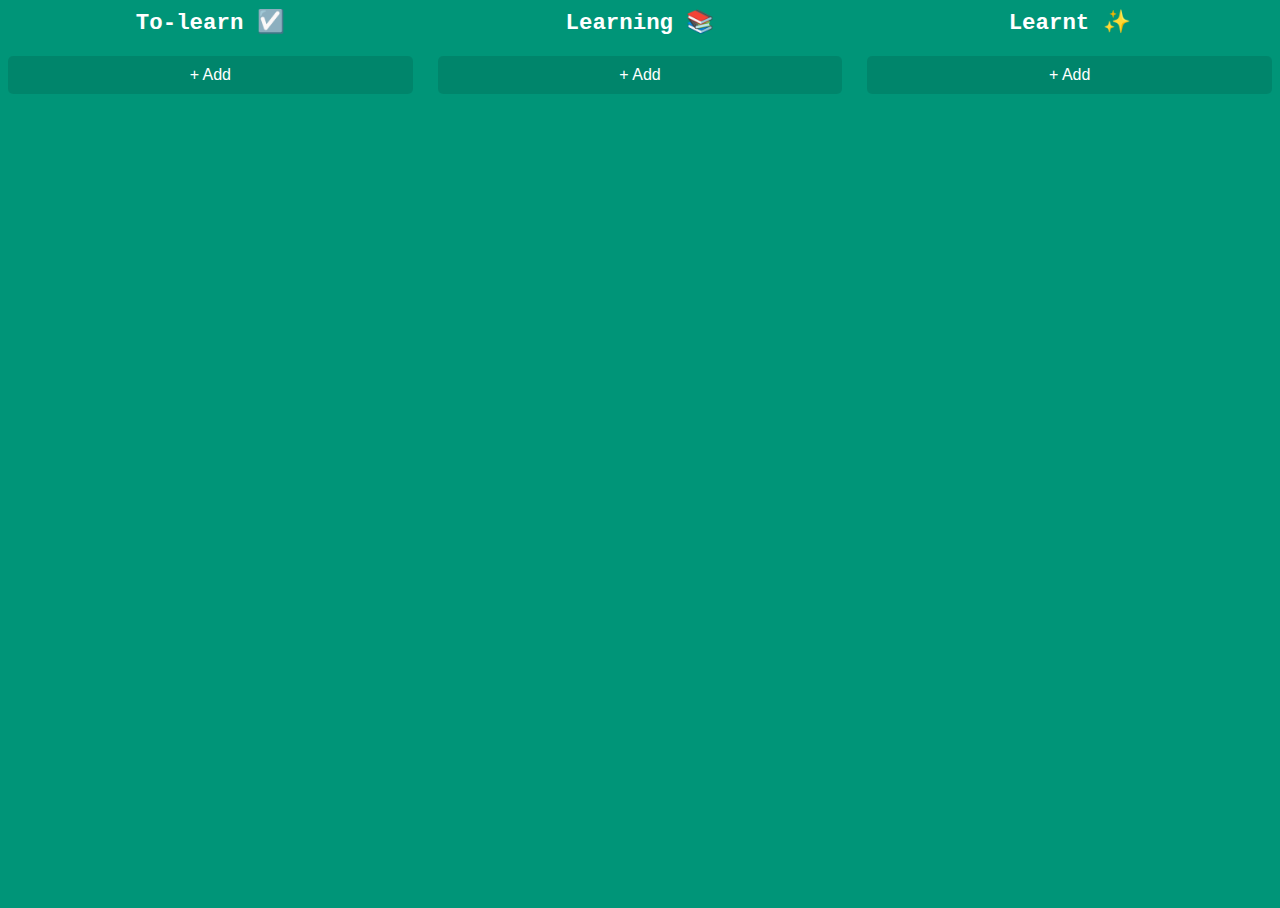
==== practise-words/index.html @ f54bac58 "practise-words" ====
<!DOCTYPE html>
<html lang="en">
<head>
	<meta charset="UTF-8">
	<meta http-equiv="X-UA-Compatible" content="IE=edge">
	<meta name="viewport" content="width=device-width, initial-scale=1.0">
	<title>Practise Words</title>
	<link rel="stylesheet" href="css/main.css">
</head>
<body>
	<div class="kanban">
		<!-- <div class="kanban__column">
			<div class="kanban__column-title">Not Started</div>
			<div class="kanban__items">
				<div contenteditable class="kanban__item-input">Wash the dishes</div>
				<div class="kanban__dropzone"></div>
			</div>
			<button class="kanban__add-item" type="button">+ Add</button>
		</div> -->
	</div>
	<script src="js/main.js" type="module"></script>
</body>
</html>
---- practise-words/css/main.css ----
html, body {
    height: 100%;
}

body {
	background-repeat: no-repeat;
  	background-size: cover;
	background: #009578;
}

.kanban {
	display: flex;
	min-height: 100% !important;
    height: 100%;
	width: 100%;
	background: #009578;
}

.kanban * {
	font-family: sans-serif;
}

.kanban__column {
	flex: 1;
}

.kanban__column:not(:last-child) {
	margin-right: 25px;
}

.kanban__column-title {
	margin-bottom: 10px;
	font-size: 1.4rem;
	font-weight: bold;
	user-select: none;
	font-family:'Courier New', Courier, monospace;
	text-align: center;
	color: white;
}

.kanban__item-input {
	padding: 10px 15px;
	box-sizing: border-box;
	background: white;
	border-radius: 5px;
	cursor: pointer;
}

.kanban__dropzone {
	height: 10px;
	transition: background 0.15s, height 0.15s;
}

.kanban__dropzone--active {
	height: 20px;
	background: rgba(0, 0, 0, 0.25);
}

.kanban__add-item {
	width: 100%;
	padding: 10px 0;
	font-size: 16px;
	color: white;
	background: rgba(0, 0, 0, 0.1);
	border: none;
	border-radius: 5px;
	cursor: pointer;
}
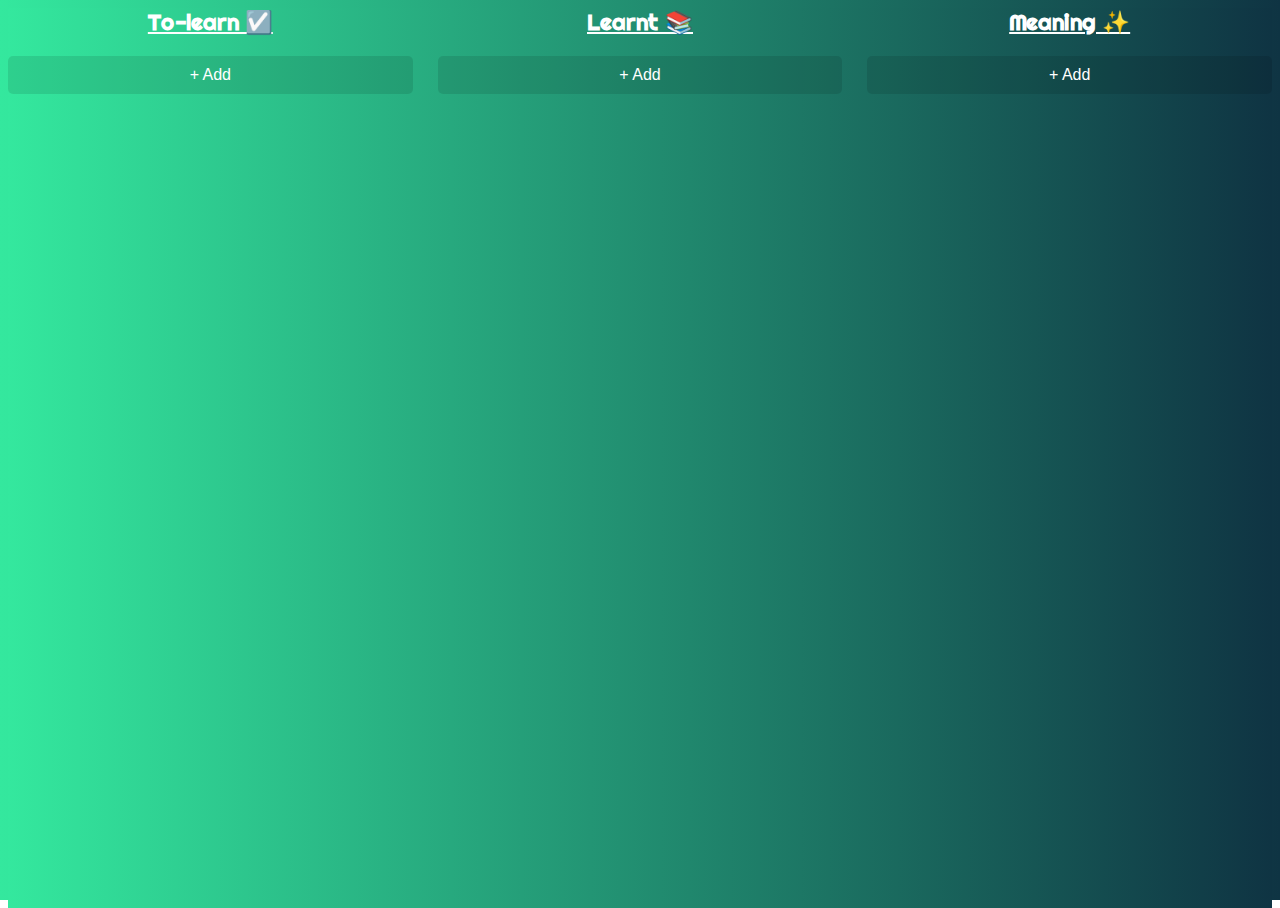
==== commit 3ea67662: "css" ====
--- a/practise-words/index.html
+++ b/practise-words/index.html
@@ -7,6 +7,9 @@
 	<meta name="viewport" content="width=device-width, initial-scale=1.0">
 	<title>Practise Words</title>
 	<link rel="stylesheet" href="css/main.css">
+<link rel="preconnect" href="https://fonts.googleapis.com">
+<link rel="preconnect" href="https://fonts.gstatic.com" crossorigin>
+<link href="https://fonts.googleapis.com/css2?family=Righteous&display=swap" rel="stylesheet">
 </head>
 <body>
 	<div class="kanban">
--- a/practise-words/css/main.css
+++ b/practise-words/css/main.css
@@ -5,7 +5,7 @@
 body {
 	background-repeat: no-repeat;
   	background-size: cover;
-	background: #009578;
+	background-image: linear-gradient(to right, #34e89e, #0f3443);
 }
 
 .kanban {
@@ -13,7 +13,7 @@
 	min-height: 100% !important;
     height: 100%;
 	width: 100%;
-	background: #009578;
+	background-image: linear-gradient(to right, #34e89e, #0f3443);
 }
 
 .kanban * {
@@ -33,9 +33,10 @@
 	font-size: 1.4rem;
 	font-weight: bold;
 	user-select: none;
-	font-family:'Courier New', Courier, monospace;
+	font-family: 'Righteous', cursive;
+	text-decoration: underline;
 	text-align: center;
-	color: white;
+	color: rgb(255, 255, 255);
 }
 
 .kanban__item-input {
